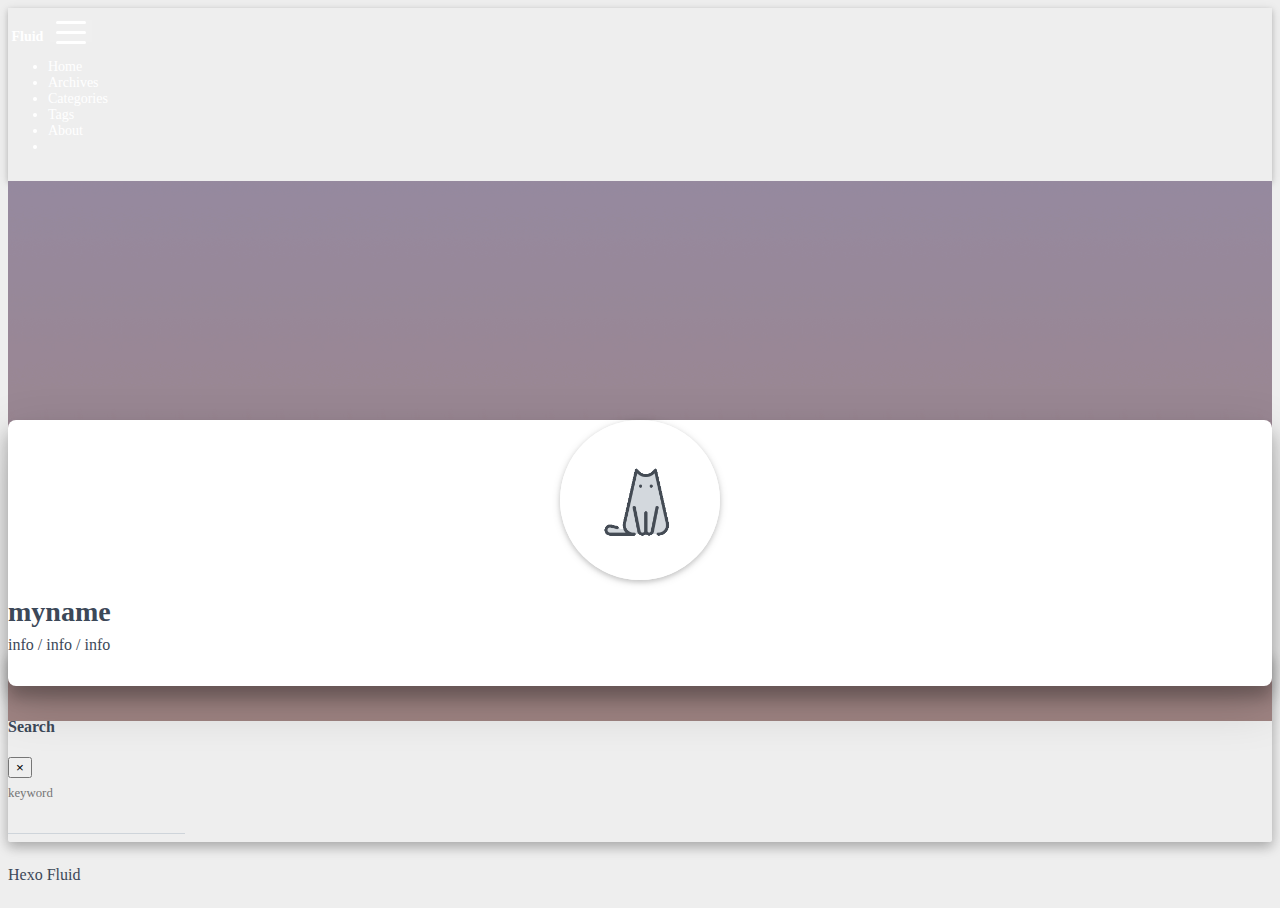
==== about/index.html @ c164dcbf "Site updated: 2020-04-30 16:35:04" ====
<!DOCTYPE html>
<html lang="en">





<head>
  <meta charset="UTF-8">
  <link rel="apple-touch-icon" sizes="76x76" href="/img/apple-touch-icon.png">
  <link rel="icon" type="image/png" href="/img/favicon.png">
  <meta name="viewport"
        content="width=device-width, initial-scale=1.0, maximum-scale=1.0, user-scalable=no, shrink-to-fit=no">
  <meta http-equiv="x-ua-compatible" content="ie=edge">
  
  <meta name="theme-color" content="#2f4154">
  <meta name="description" content="">
  <meta name="author" content="三道/Timilian">
  <meta name="keywords" content="">
  <title>About - Timilian&#39;s Blog</title>

  <link  rel="stylesheet" href="https://cdn.staticfile.org/twitter-bootstrap/4.4.1/css/bootstrap.min.css" />
<link  rel="stylesheet" href="https://cdn.staticfile.org/github-markdown-css/4.0.0/github-markdown.min.css" />


  <link  rel="stylesheet" href="https://cdn.staticfile.org/highlight.js/10.0.0/styles/github-gist.min.css" />


<!-- 主题依赖的图标库，不要自行修改 -->

<link rel="stylesheet" href="//at.alicdn.com/t/font_1749284_fmb4a04yx8h.css">



<link rel="stylesheet" href="//at.alicdn.com/t/font_1736178_ijqayz9ro8k.css">




<link  rel="stylesheet" href="/css/main.css" />

<!-- 自定义样式保持在最底部 -->


<meta name="generator" content="Hexo 4.2.0"></head>


<body>
  <header style="height: 60vh;">
    <nav id="navbar" class="navbar fixed-top  navbar-expand-lg navbar-dark scrolling-navbar">
  <div class="container">
    <a class="navbar-brand"
       href="/">&nbsp;<strong>Fluid</strong>&nbsp;</a>

    <button id="navbar-toggler-btn" class="navbar-toggler" type="button" data-toggle="collapse"
            data-target="#navbarSupportedContent"
            aria-controls="navbarSupportedContent" aria-expanded="false" aria-label="Toggle navigation">
      <div class="animated-icon"><span></span><span></span><span></span></div>
    </button>

    <!-- Collapsible content -->
    <div class="collapse navbar-collapse" id="navbarSupportedContent">
      <ul class="navbar-nav ml-auto text-center">
        
          
          
          
          <li class="nav-item">
            <a class="nav-link" href="/">
              <i class="iconfont icon-home-fill"></i>
              Home</a>
          </li>
        
          
          
          
          <li class="nav-item">
            <a class="nav-link" href="/archives/">
              <i class="iconfont icon-archive-fill"></i>
              Archives</a>
          </li>
        
          
          
          
          <li class="nav-item">
            <a class="nav-link" href="/categories/">
              <i class="iconfont icon-category-fill"></i>
              Categories</a>
          </li>
        
          
          
          
          <li class="nav-item">
            <a class="nav-link" href="/tags/">
              <i class="iconfont icon-tags-fill"></i>
              Tags</a>
          </li>
        
          
          
          
          <li class="nav-item">
            <a class="nav-link" href="/about/">
              <i class="iconfont icon-user-fill"></i>
              About</a>
          </li>
        
        
          <li class="nav-item" id="search-btn">
            <a class="nav-link" data-toggle="modal" data-target="#modalSearch">&nbsp;&nbsp;<i
                class="iconfont icon-search"></i>&nbsp;&nbsp;</a>
          </li>
        
      </ul>
    </div>
  </div>
</nav>

    <div class="view intro-2" id="background" parallax=true
         style="background: url('/img/default.png') no-repeat center center;
           background-size: cover;">
      <div class="full-bg-img">
        <div class="mask flex-center" style="background-color: rgba(0, 0, 0, 0.3)">
          <div class="container text-center white-text fadeInUp">
            <span class="h2" id="subtitle">
              
            </span>

            
          </div>

          
        </div>
      </div>
    </div>
  </header>

  <main>
    
      <div class="container nopadding-md">
        <div class="py-5" id="board"
          >
          
            <div class="about-avatar">
              <img src="/img/avatar.png" srcset="/img/loading.gif"
                   class="img-fluid" alt="avatar">
            </div>
          
          <div class="container">
            <div class="row">
              <div class="col-12 col-md-10 m-auto">
                

<div class="text-center">
  <div class="about-info">
    <div class="about-name">myname</div>
    <div class="about-intro">info / info / info</div>
    <div class="about-icons">
      
        
        
        
        <a href="https://github.com" target="_blank" rel="noopener" class="">
          <i class="iconfont icon-github-fill" aria-hidden="true"></i>
          
        </a>
      
        
        
        
        <a href="https://douban.com" target="_blank" rel="noopener" class="">
          <i class="iconfont icon-douban-fill" aria-hidden="true"></i>
          
        </a>
      
        
        
        
        <a href="javascript:;" class="qr-trigger">
          <i class="iconfont icon-wechat-fill" aria-hidden="true"></i>
          
            <img class="qr-img" src="/img/favicon.png" srcset="/img/loading.gif" alt="qrcode" />
          
        </a>
      
    </div>
  </div>
</div>
<div class="mt-5 markdown-body">
  
</div>

              </div>
            </div>
          </div>
        </div>
      </div>
    
  </main>

  
    <a id="scroll-top-button" href="#" role="button">
      <i class="iconfont icon-arrowup" aria-hidden="true"></i>
    </a>
  

  
    <div class="modal fade" id="modalSearch" tabindex="-1" role="dialog" aria-labelledby="ModalLabel"
     aria-hidden="true">
  <div class="modal-dialog modal-dialog-scrollable modal-lg" role="document">
    <div class="modal-content">
      <div class="modal-header text-center">
        <h4 class="modal-title w-100 font-weight-bold">Search</h4>
        <button type="button" id="local-search-close" class="close" data-dismiss="modal" aria-label="Close">
          <span aria-hidden="true">&times;</span>
        </button>
      </div>
      <div class="modal-body mx-3">
        <div class="md-form mb-5">
          <input type="text" id="local-search-input" class="form-control validate">
          <label data-error="x" data-success="v"
                 for="local-search-input">keyword</label>
        </div>
        <div class="list-group" id="local-search-result"></div>
      </div>
    </div>
  </div>
</div>
  

  

  

  <footer class="mt-5">
  <div class="text-center py-3">
    <div>
      <a href="https://hexo.io" target="_blank" rel="nofollow noopener"><span>Hexo</span></a>
      <i class="iconfont icon-love"></i>
      <a href="https://github.com/fluid-dev/hexo-theme-fluid" target="_blank" rel="nofollow noopener">
        <span>Fluid</span></a>
    </div>
    

    

    
  </div>
</footer>

<!-- SCRIPTS -->
<script  src="https://cdn.staticfile.org/jquery/3.4.1/jquery.min.js" ></script>
<script  src="https://cdn.staticfile.org/twitter-bootstrap/4.4.1/js/bootstrap.min.js" ></script>
<script  src="/js/main.js" ></script>


  <script  src="/js/lazyload.js" ></script>





  <script defer src="https://cdn.staticfile.org/clipboard.js/2.0.6/clipboard.min.js" ></script>
  <script  src="/js/clipboard-use.js" ></script>






<!-- Plugins -->



  <script  src="https://cdn.staticfile.org/typed.js/2.0.11/typed.min.js" ></script>
  <script>
    var typed = new Typed('#subtitle', {
      strings: [
        '  ',
        "About&nbsp;",
      ],
      cursorChar: "_",
      typeSpeed: 70,
      loop: false,
    });
    typed.stop();
    $(document).ready(function () {
      $(".typed-cursor").addClass("h2");
      typed.start();
    });
  </script>



  <script  src="https://cdn.staticfile.org/anchor-js/4.2.2/anchor.min.js" ></script>
  <script>
    anchors.options = {
      placement: "right",
      visible: "hover",
      
    };
    var el = "h1,h2,h3,h4,h5,h6".split(",");
    var res = [];
    for (item of el) {
      res.push(".markdown-body > " + item)
    }
    anchors.add(res.join(", "))
  </script>



  <script  src="/js/local-search.js" ></script>
  <script>
    var path = "/local-search.xml";
    var inputArea = document.querySelector("#local-search-input");
    inputArea.onclick = function () {
      searchFunc(path, 'local-search-input', 'local-search-result');
      this.onclick = null
    }
  </script>




















</body>
</html>
---- css/main.css ----
html,
body {
  font-size: 16px;
  font-family: Georgia, serif;;
}
html,
body,
header,
.view {
  height: 100%;
  overflow-wrap: break-word;
}
body {
  background-color: #eee;
  color: #3c4858;
}
body a {
  color: #3c4858;
  text-decoration: none;
  cursor: pointer;
  transition-duration: 0.2s;
  transition-timing-function: ease-in-out;
}
body a:hover {
  color: #1abc9c;
  text-decoration: none;
  transition-duration: 0.2s;
  transition-timing-function: ease-in-out;
}
img[srcset] {
  object-fit: cover;
}
.hover-with-bg {
  display: inline-block;
  padding: 0.45rem;
}
.hover-with-bg:hover {
  background-color: #ebedef;
  transition-duration: 0.2s;
  transition-timing-function: ease-in-out;
  border-radius: 0.15rem;
}
.visitors {
  font-size: 0.8em;
  padding: 0.45rem;
  float: right;
}
#board {
  position: relative;
  margin-top: -2rem;
  background-color: #fff;
  border-radius: 0.5rem;
  z-index: 3;
  -webkit-box-shadow: 0 12px 15px 0 rgba(0,0,0,0.24), 0 17px 50px 0 rgba(0,0,0,0.19);
  box-shadow: 0 12px 15px 0 rgba(0,0,0,0.24), 0 17px 50px 0 rgba(0,0,0,0.19);
}
.view {
  position: relative;
  overflow: hidden;
  cursor: default;
}
.view .mask {
  position: absolute;
  width: 100%;
  height: 100%;
  background-color: rgba(0,0,0,0.3);
}
.container-fluid {
  padding-left: 0;
  padding-right: 0;
}
.container-fluid .row {
  margin-left: 0;
  margin-right: 0;
}
.flex-center {
  display: -webkit-box;
  display: -ms-flexbox;
  display: flex;
  -webkit-box-align: center;
  -ms-flex-align: center;
  align-items: center;
  -webkit-box-pack: center;
  -ms-flex-pack: center;
  justify-content: center;
  height: 100%;
}
.white-text {
  color: #fff;
}
.fadeInUp {
  -webkit-animation-name: fadeInUp;
  animation-name: fadeInUp;
}
@media (max-width: 767px) {
  header .h2 {
    font-size: 1.5rem;
  }
  .nopadding-md {
    padding-left: 0 !important;
    padding-right: 0 !important;
  }
}
#local-search-result .search-list-title {
  border-left: 3px solid #0d47a1;
}
#local-search-result .search-list-content {
  padding: 0 1.25rem;
}
.page-content strong,
post-content strong {
  font-weight: bold;
}
.copy-btn {
  display: inline-block;
  cursor: pointer;
  border-radius: 0.1rem;
  border: none;
  background-color: transparent;
  -webkit-user-select: none;
  -moz-user-select: none;
  -ms-user-select: none;
  user-select: none;
  -webkit-appearance: none;
  font-size: 0.75rem;
  line-height: 1;
  font-weight: bold;
  outline: none;
  -webkit-transition: opacity 0.2s ease-in-out;
  -o-transition: opacity 0.2s ease-in-out;
  transition: opacity 0.2s ease-in-out;
  padding: 0.25rem;
  position: absolute;
  right: 0.5rem;
  top: 0.25rem;
  opacity: 0;
}
.copy-btn > i {
  font-size: 0.75rem;
  font-weight: 400;
}
.copy-btn > span {
  margin-left: 5px;
}
.copy-btn-dark {
  color: #6a737d;
}
.copy-btn-light {
  color: #bababa;
}
.markdown-body pre:hover > .copy-btn {
  opacity: 0.9;
}
.markdown-body pre:hover > .copy-btn,
.markdown-body pre:not(:hover) > .copy-btn {
  outline: none;
}
.hidden-mobile {
  display: block;
}
.visible-mobile {
  display: none;
}
@media (max-width: 575px) {
  .hidden-mobile {
    display: none;
  }
  .visible-mobile {
    display: block;
  }
}
.scroll-down-bar {
  position: absolute;
  width: 100%;
  height: 6rem;
  text-align: center;
  cursor: pointer;
  bottom: 0;
}
.scroll-down-bar i {
  font-size: 2rem;
  font-weight: bold;
  display: inline-block;
  position: relative;
  padding-top: 2rem;
  color: #fff;
  -webkit-transform: translateZ(0);
  -moz-transform: translateZ(0);
  -ms-transform: translateZ(0);
  -o-transform: translateZ(0);
  transform: translateZ(0);
  -webkit-animation: scroll-down 1.5s infinite;
  animation: scroll-down 1.5s infinite;
}
#scroll-top-button {
  position: fixed;
  background: #fff;
  border-radius: 4px;
  min-width: 40px;
  min-height: 40px;
  bottom: -60px;
  -webkit-transition: bottom 0.3s ease;
  -moz-transform: bottom 0.3s ease;
  -ms-transform: bottom 0.3s ease;
  -o-transform: bottom 0.3s ease;
  transition: bottom 0.3s ease;
  outline: none;
  display: flex;
  display: -webkit-flex;
  align-items: center;
  -webkit-box-shadow: 0 2px 5px 0 rgba(0,0,0,0.16), 0 2px 10px 0 rgba(0,0,0,0.12);
  box-shadow: 0 2px 5px 0 rgba(0,0,0,0.16), 0 2px 10px 0 rgba(0,0,0,0.12);
}
#scroll-top-button i {
  font-size: 1.75rem;
  margin: auto;
  color: #718096;
  -webkit-transform: translateZ(0);
  -moz-transform: translateZ(0);
  -ms-transform: translateZ(0);
  -o-transform: translateZ(0);
  transform: translateZ(0);
}
#scroll-top-button:hover i,
#scroll-top-button:active i {
  -webkit-animation-name: scroll-top;
  animation-name: scroll-top;
  -webkit-animation-duration: 1s;
  animation-duration: 1s;
  -webkit-animation-delay: 0.1s;
  animation-delay: 0.1s;
  -webkit-animation-timing-function: ease-in-out;
  animation-timing-function: ease-in-out;
  -webkit-animation-iteration-count: infinite;
  animation-iteration-count: infinite;
  -webkit-animation-fill-mode: forwards;
  animation-fill-mode: forwards;
  -webkit-animation-direction: alternate;
  animation-direction: alternate;
}
.animated-icon {
  width: 30px;
  height: 20px;
  position: relative;
  margin: 0;
  -webkit-transform: rotate(0deg);
  -moz-transform: rotate(0deg);
  -o-transform: rotate(0deg);
  transform: rotate(0deg);
  -webkit-transition: 0.5s ease-in-out;
  -moz-transition: 0.5s ease-in-out;
  -o-transition: 0.5s ease-in-out;
  transition: 0.5s ease-in-out;
  cursor: pointer;
}
.animated-icon span {
  display: block;
  position: absolute;
  height: 3px;
  width: 100%;
  border-radius: 9px;
  opacity: 1;
  left: 0;
  -webkit-transform: rotate(0deg);
  -moz-transform: rotate(0deg);
  -o-transform: rotate(0deg);
  transform: rotate(0deg);
  -webkit-transition: 0.25s ease-in-out;
  -moz-transition: 0.25s ease-in-out;
  -o-transition: 0.25s ease-in-out;
  transition: 0.25s ease-in-out;
  background: #fff;
}
.animated-icon span:nth-child(1) {
  top: 0;
}
.animated-icon span:nth-child(2) {
  top: 10px;
}
.animated-icon span:nth-child(3) {
  top: 20px;
}
.animated-icon.open span:nth-child(1) {
  top: 11px;
  -webkit-transform: rotate(135deg);
  -moz-transform: rotate(135deg);
  -o-transform: rotate(135deg);
  transform: rotate(135deg);
}
.animated-icon.open span:nth-child(2) {
  opacity: 0;
  left: -60px;
}
.animated-icon.open span:nth-child(3) {
  top: 11px;
  -webkit-transform: rotate(-135deg);
  -moz-transform: rotate(-135deg);
  -o-transform: rotate(-135deg);
  transform: rotate(-135deg);
}
.qr-trigger {
  cursor: pointer;
  position: relative;
}
.qr-trigger:hover .qr-img {
  display: block;
  transition: all 0.3s;
}
.qr-img {
  max-width: 200px;
  position: absolute;
  right: -100px;
  z-index: 99;
  display: none;
  box-shadow: 0 0 20px -5px rgba(158,158,158,0.2);
}
a.beian-icp {
  font-weight: 300;
}
a.beian-police {
  position: relative;
  overflow: hidden;
  display: inline-flex;
  align-items: center;
  justify-content: center;
}
a.beian-police img {
  margin: 0 3px;
  width: 18px;
  height: 18px;
}
@media (max-width: 320px) {
  a.beian-police span.beian-police-sep {
    display: none;
  }
}
@-moz-keyframes fadeInUp {
  from {
    opacity: 0;
    -webkit-transform: translate3d(0, 100%, 0);
    transform: translate3d(0, 100%, 0);
  }
  to {
    opacity: 1;
    -webkit-transform: translate3d(0, 0, 0);
    transform: translate3d(0, 0, 0);
  }
}
@-webkit-keyframes fadeInUp {
  from {
    opacity: 0;
    -webkit-transform: translate3d(0, 100%, 0);
    transform: translate3d(0, 100%, 0);
  }
  to {
    opacity: 1;
    -webkit-transform: translate3d(0, 0, 0);
    transform: translate3d(0, 0, 0);
  }
}
@-o-keyframes fadeInUp {
  from {
    opacity: 0;
    -webkit-transform: translate3d(0, 100%, 0);
    transform: translate3d(0, 100%, 0);
  }
  to {
    opacity: 1;
    -webkit-transform: translate3d(0, 0, 0);
    transform: translate3d(0, 0, 0);
  }
}
@keyframes fadeInUp {
  from {
    opacity: 0;
    -webkit-transform: translate3d(0, 100%, 0);
    transform: translate3d(0, 100%, 0);
  }
  to {
    opacity: 1;
    -webkit-transform: translate3d(0, 0, 0);
    transform: translate3d(0, 0, 0);
  }
}
@-moz-keyframes scroll-down {
  0% {
    opacity: 0.8;
    top: 0;
  }
  50% {
    opacity: 0.4;
    top: -1em;
  }
  100% {
    opacity: 0.8;
    top: 0;
  }
}
@-webkit-keyframes scroll-down {
  0% {
    opacity: 0.8;
    top: 0;
  }
  50% {
    opacity: 0.4;
    top: -1em;
  }
  100% {
    opacity: 0.8;
    top: 0;
  }
}
@-o-keyframes scroll-down {
  0% {
    opacity: 0.8;
    top: 0;
  }
  50% {
    opacity: 0.4;
    top: -1em;
  }
  100% {
    opacity: 0.8;
    top: 0;
  }
}
@keyframes scroll-down {
  0% {
    opacity: 0.8;
    top: 0;
  }
  50% {
    opacity: 0.4;
    top: -1em;
  }
  100% {
    opacity: 0.8;
    top: 0;
  }
}
@-moz-keyframes scroll-top {
  0% {
    -webkit-transform: translateY(0);
    transform: translateY(0);
  }
  50% {
    -webkit-transform: translateY(-0.35rem);
    transform: translateY(-0.35rem);
  }
  100% {
    -webkit-transform: translateY(0);
    transform: translateY(0);
  }
}
@-webkit-keyframes scroll-top {
  0% {
    -webkit-transform: translateY(0);
    transform: translateY(0);
  }
  50% {
    -webkit-transform: translateY(-0.35rem);
    transform: translateY(-0.35rem);
  }
  100% {
    -webkit-transform: translateY(0);
    transform: translateY(0);
  }
}
@-o-keyframes scroll-top {
  0% {
    -webkit-transform: translateY(0);
    transform: translateY(0);
  }
  50% {
    -webkit-transform: translateY(-0.35rem);
    transform: translateY(-0.35rem);
  }
  100% {
    -webkit-transform: translateY(0);
    transform: translateY(0);
  }
}
@keyframes scroll-top {
  0% {
    -webkit-transform: translateY(0);
    transform: translateY(0);
  }
  50% {
    -webkit-transform: translateY(-0.35rem);
    transform: translateY(-0.35rem);
  }
  100% {
    -webkit-transform: translateY(0);
    transform: translateY(0);
  }
}
.navbar {
  background-color: transparent;
  font-size: 0.875rem;
  color: white;
  box-shadow: 0 2px 5px 0 rgba(0,0,0,0.16), 0 2px 10px 0 rgba(0,0,0,0.12);
  -webkit-box-shadow: 0 2px 5px 0 rgba(0,0,0,0.16), 0 2px 10px 0 rgba(0,0,0,0.12);
}
.navbar a {
  color: white;
}
.navbar a:hover {
  background-color: rgba(0,0,0,0.1);
}
.navbar a > i {
  font-size: 0.875rem;
}
.navbar .nav-item .nav-link {
  display: block;
}
.navbar .navbar-toggler {
  border-width: 0;
  outline: 0;
}
.navbar.navbar-dark .breadcrumb .nav-item .nav-link,
.navbar.navbar-dark .navbar-nav .nav-item .nav-link {
  color: #fff;
  -webkit-transition: 0.35s;
  transition: 0.35s;
}
@media (min-width: 600px) {
  .navbar.scrolling-navbar {
    padding-top: 12px;
    padding-bottom: 12px;
    -webkit-transition: background 0.5s ease-in-out, padding 0.5s ease-in-out;
    transition: background 0.5s ease-in-out, padding 0.5s ease-in-out;
  }
  .navbar.scrolling-navbar .navbar-nav > li {
    -webkit-transition-duration: 1s;
    transition-duration: 1s;
  }
}
.navbar.scrolling-navbar.top-nav-collapse {
  padding-top: 5px;
  padding-bottom: 5px;
}
.navbar-custom {
  color: white;
}
.navbar-custom a {
  color: white;
}
.top-nav-collapse {
  background-color: #2f4154;
}
.navbar-col-show {
  background-color: #2f4154;
}
@media (max-width: 767px) {
  .navbar {
    font-size: 1rem;
    line-height: 2.5rem;
  }
}
.markdown-body {
  font-size: 1rem;
  margin-bottom: 2rem;
  font-family: Georgia, serif;;
  color: #2c3e50;
}
.markdown-body h1,
.markdown-body h2,
.markdown-body h3,
.markdown-body h4,
.markdown-body h5,
.markdown-body h6 {
  color: #1a202c;
  font-weight: bold;
  margin-bottom: 0.75em;
  margin-top: 2em;
}
.markdown-body h1:focus,
.markdown-body h2:focus,
.markdown-body h3:focus,
.markdown-body h4:focus,
.markdown-body h5:focus,
.markdown-body h6:focus {
  outline: none;
}
.markdown-body hr {
  height: 0.2em;
  margin: 2rem 0;
}
.markdown-body strong {
  font-weight: bold;
}
.markdown-body pre {
  position: relative;
  overflow: visible;
}
.markdown-body pre code {
  font-size: 85%;
  display: block;
  overflow-x: auto;
  padding: 0.5rem 0;
  line-height: 1.5;
  border-radius: 3px;
  tab-size: 4;
}
.markdown-body pre code.mermaid > svg {
  min-width: 100%;
}
.markdown-body p > img,
.markdown-body p > a > img {
  max-width: 90%;
  margin: 1.5rem auto;
  display: block;
  box-shadow: 0 5px 11px 0 rgba(0,0,0,0.18), 0 4px 15px 0 rgba(0,0,0,0.15) !important;
  border-radius: 3px;
}
.markdown-body div.hljs {
  overflow-x: initial;
  padding: 0;
  border-radius: 3px;
}
.markdown-body div.hljs pre {
  background-color: initial;
}
.list-group-item {
  border: 0;
}
.page-link {
  font-size: 1.1rem;
}
.pagination {
  margin-top: 3rem;
  justify-content: center;
}
.pagination a,
.pagination .current {
  outline: 0;
  border: 0;
  background-color: transparent;
  font-size: 0.9rem;
  padding: 0.5rem 0.75rem;
  line-height: 1.25;
  -webkit-border-radius: 0.125rem;
  border-radius: 0.125rem;
  -webkit-transition: all 0.3s linear;
  -o-transition: all 0.3s linear;
  transition: all 0.3s linear;
}
.pagination a:hover,
.pagination .current {
  background-color: #ebedef;
}
.modal-dialog .modal-content {
  border: 0;
  border-radius: 0.125rem;
  -webkit-box-shadow: 0 5px 11px 0 rgba(0,0,0,0.18), 0 4px 15px 0 rgba(0,0,0,0.15);
  box-shadow: 0 5px 11px 0 rgba(0,0,0,0.18), 0 4px 15px 0 rgba(0,0,0,0.15);
}
.modal-dialog .modal-content .modal-header {
  border-top-left-radius: 0.125rem;
  border-top-right-radius: 0.125rem;
}
.md-form {
  position: relative;
  margin-top: 1.5rem;
  margin-bottom: 1.5rem;
}
.md-form input[type] {
  -webkit-box-sizing: content-box;
  box-sizing: content-box;
  background-color: transparent;
  border: none;
  border-bottom: 1px solid #ced4da;
  border-radius: 0;
  outline: none;
  -webkit-box-shadow: none;
  box-shadow: none;
  transition: border-color 0.15s ease-in-out, box-shadow 0.15s ease-in-out, -webkit-box-shadow 0.15s ease-in-out;
}
.md-form input[type]:focus:not([readonly]) {
  border-bottom: 1px solid #4285f4;
  -webkit-box-shadow: 0 1px 0 0 #4285f4;
  box-shadow: 0 1px 0 0 #4285f4;
}
.md-form input[type]:focus:not([readonly]) + label {
  color: #4285f4;
}
.md-form input[type].valid,
.md-form input[type]:focus.valid {
  border-bottom: 1px solid #00c851;
  -webkit-box-shadow: 0 1px 0 0 #00c851;
  box-shadow: 0 1px 0 0 #00c851;
}
.md-form input[type].valid + label,
.md-form input[type]:focus.valid + label {
  color: #00c851;
}
.md-form input[type].invalid,
.md-form input[type]:focus.invalid {
  border-bottom: 1px solid #f44336;
  -webkit-box-shadow: 0 1px 0 0 #f44336;
  box-shadow: 0 1px 0 0 #f44336;
}
.md-form input[type].invalid + label,
.md-form input[type]:focus.invalid + label {
  color: #f44336;
}
.md-form input[type].validate {
  margin-bottom: 2.5rem;
}
.md-form input[type].form-control {
  height: auto;
  padding: 0.6rem 0 0.4rem 0;
  margin: 0 0 0.5rem 0;
  background-color: transparent;
  border-radius: 0;
}
.md-form label {
  font-size: 0.8rem;
  position: absolute;
  top: -1rem;
  left: 0;
  color: #757575;
  cursor: text;
  -webkit-transition: color 0.2s ease-out, -webkit-transform 0.2s ease-out;
  transition: transform 0.2s ease-out, color 0.2s ease-out, -webkit-transform 0.2s ease-out;
}
.iconfont {
  font-size: 1rem;
  line-height: 1;
}
input[type=checkbox] {
  -webkit-appearance: none;
  -moz-appearance: none;
  position: relative;
  right: 0;
  bottom: 0;
  left: 0;
  height: 1.25rem;
  width: 1.25rem;
  transition: 0.2s;
  color: #fff;
  cursor: pointer;
  margin: 0.4rem 0.2rem 0.4rem !important;
  outline: 0;
  border-radius: 0.1875rem;
  vertical-align: -0.65rem;
  border: 2px solid #2f4154;
}
input[type=checkbox]:after,
input[type=checkbox]:before {
  content: " ";
  transition: 0.2s;
  position: absolute;
  background: #fff;
}
input[type=checkbox]:before {
  left: 0.125rem;
  top: 0.375rem;
  width: 0;
  height: 0.125rem;
  -webkit-transform: rotate(45deg);
  -moz-transform: rotate(45deg);
  -ms-transform: rotate(45deg);
  -o-transform: rotate(45deg);
  transform: rotate(45deg);
}
input[type=checkbox]:after {
  right: 0.5625rem;
  bottom: 0.1875rem;
  width: 0.125rem;
  height: 0;
  -webkit-transform: rotate(40deg);
  -moz-transform: rotate(40deg);
  -ms-transform: rotate(40deg);
  -o-transform: rotate(40deg);
  transform: rotate(40deg);
  transition-delay: 0.2s;
}
input[type=checkbox]:checked {
  background: #2f4154;
}
input[type=checkbox]:checked:before {
  left: 0.0625rem;
  top: 0.625rem;
  width: 0.375rem;
  height: 0.125rem;
}
input[type=checkbox]:checked:after {
  right: 0.3125rem;
  bottom: 0.0625rem;
  width: 0.125rem;
  height: 0.875rem;
}
.index-card {
  margin-bottom: 2.5rem;
}
.index-img img {
  display: block;
  width: 100%;
  height: 10rem;
  object-fit: cover;
  box-shadow: 0 5px 11px 0 rgba(0,0,0,0.18), 0 4px 15px 0 rgba(0,0,0,0.15);
  border-radius: 0.25rem;
}
.index-info {
  display: flex;
  flex-direction: column;
  justify-content: space-between;
  padding-top: 0.5rem;
  padding-bottom: 0.5rem;
}
.index-header {
  font-size: 1.5rem;
  font-weight: bold;
  line-height: 1.2;
  white-space: nowrap;
  overflow: hidden;
  text-overflow: ellipsis;
}
.index-btm {
  color: #718096;
}
.index-btm a {
  color: #718096;
}
.index-excerpt {
  color: #718096;
  margin: 0.5rem 0 0.5rem 0;
  max-height: calc(1.4rem * 3);
  line-height: 1.4rem;
  overflow: hidden;
}
.index-excerpt > div {
  float: right;
  margin-left: -0.25rem;
  width: 100%;
  word-break: break-word;
  display: -webkit-box;
  -webkit-box-orient: vertical;
  -webkit-line-clamp: 3;
}
@media (max-width: 767px) {
  .index-info {
    padding-top: 1.25rem;
  }
  .index-header {
    font-size: 1.25rem;
    white-space: normal;
    overflow: hidden;
    word-break: break-word;
    display: -webkit-box;
    -webkit-box-orient: vertical;
    -webkit-line-clamp: 2;
  }
}
.post-content {
  box-sizing: border-box;
  padding-left: 10%;
  padding-right: 10%;
}
@media (max-width: 767px) {
  .post-content {
    padding-left: 2rem;
    padding-right: 2rem;
  }
}
@media (max-width: 424px) {
  .post-content {
    padding-left: 1rem;
    padding-right: 1rem;
  }
}
.post-content h1::before,
h2::before,
h3::before,
h4::before,
h5::before,
h6::before {
  display: block;
  content: "";
  margin-top: -4rem;
  height: 4rem;
  width: 1px;
  visibility: hidden;
}
.post-metas {
  display: flex;
  flex-direction: row;
  flex-wrap: wrap;
}
.post-meta > i {
  margin-right: 0.15rem;
}
.post-meta > a:not(.hover-with-bg) {
  margin-right: 0.15rem;
}
.post-prevnext {
  margin-top: 2rem;
  display: flex;
  justify-content: space-between;
}
.post-prevnext .post-prev,
.post-prevnext .post-next {
  display: flex;
}
.post-prevnext .post-prev i,
.post-prevnext .post-next i {
  font-size: 1.5rem;
  -webkit-transform: translateZ(0);
  -moz-transform: translateZ(0);
  -ms-transform: translateZ(0);
  -o-transform: translateZ(0);
  transform: translateZ(0);
}
.post-prevnext .post-prev a,
.post-prevnext .post-next a {
  display: flex;
  align-items: center;
}
.post-prevnext .post-prev .hidden-mobile,
.post-prevnext .post-next .hidden-mobile {
  display: -webkit-box;
  -webkit-box-orient: vertical;
  -webkit-line-clamp: 2;
  text-overflow: ellipsis;
  overflow: hidden;
}
@media (max-width: 575px) {
  .post-prevnext .post-prev .hidden-mobile,
  .post-prevnext .post-next .hidden-mobile {
    display: none;
  }
}
.post-prevnext .post-prev:hover i,
.post-prevnext .post-prev:active i,
.post-prevnext .post-next:hover i,
.post-prevnext .post-next:active i {
  -webkit-animation-duration: 1s;
  animation-duration: 1s;
  -webkit-animation-delay: 0.1s;
  animation-delay: 0.1s;
  -webkit-animation-timing-function: ease-in-out;
  animation-timing-function: ease-in-out;
  -webkit-animation-iteration-count: infinite;
  animation-iteration-count: infinite;
  -webkit-animation-fill-mode: forwards;
  animation-fill-mode: forwards;
  -webkit-animation-direction: alternate;
  animation-direction: alternate;
}
.post-prevnext .post-prev:hover i,
.post-prevnext .post-prev:active i {
  -webkit-animation-name: post-prev-anim;
  animation-name: post-prev-anim;
}
.post-prevnext .post-next:hover i,
.post-prevnext .post-next:active i {
  -webkit-animation-name: post-next-anim;
  animation-name: post-next-anim;
}
.post-prevnext .post-next {
  justify-content: flex-end;
}
.post-prevnext .fa-chevron-left {
  margin-right: 0.5rem;
}
.post-prevnext .fa-chevron-right {
  margin-left: 0.5rem;
}
#toc {
  position: -webkit-sticky;
  position: sticky;
  top: 2rem;
  padding: 3rem 0 0 0;
  max-height: 80%;
  visibility: hidden;
}
.toc-header {
  margin-bottom: 0.5rem;
  font-weight: 500;
  line-height: 1.2;
}
.toc-header,
.toc-header > i {
  font-size: 1.25rem;
}
#tocbot {
  max-height: 100%;
  overflow-y: auto;
  overflow: -moz-scrollbars-none;
  -ms-overflow-style: none;
}
#tocbot ol {
  list-style: none;
  padding-inline-start: 1rem;
}
#tocbot::-webkit-scrollbar {
  display: none;
}
.tocbot-list ol {
  list-style: none;
  padding-left: 1rem;
}
.tocbot-list a {
  font-size: 0.95rem;
}
.tocbot-link {
  color: #3c4858;
}
.tocbot-active-link {
  font-weight: bold;
  color: #1abc9c;
}
.tocbot-is-collapsed {
  max-height: 0;
}
.tocbot-is-collapsible {
  overflow: hidden;
  transition: all 300ms ease-in-out;
}
@media (max-width: 1024px) {
  .toc-container {
    padding-left: 0;
    padding-right: 0;
  }
}
.custom,
.comments {
  margin-top: 2rem;
}
.katex-block {
  overflow-x: auto;
}
.katex,
.mjx-mrow {
  white-space: pre-wrap !important;
}
.mjx-char {
  line-height: 1;
}
mjx-container {
  overflow-x: auto;
  overflow-y: hidden !important;
  padding: 0.5em 0;
}
mjx-container:focus,
mjx-container svg:focus {
  outline: none;
}
@-moz-keyframes post-prev-anim {
  0% {
    -webkit-transform: translateX(0);
    transform: translateX(0);
  }
  50% {
    -webkit-transform: translateX(-0.35rem);
    transform: translateX(-0.35rem);
  }
  100% {
    -webkit-transform: translateX(0);
    transform: translateX(0);
  }
}
@-webkit-keyframes post-prev-anim {
  0% {
    -webkit-transform: translateX(0);
    transform: translateX(0);
  }
  50% {
    -webkit-transform: translateX(-0.35rem);
    transform: translateX(-0.35rem);
  }
  100% {
    -webkit-transform: translateX(0);
    transform: translateX(0);
  }
}
@-o-keyframes post-prev-anim {
  0% {
    -webkit-transform: translateX(0);
    transform: translateX(0);
  }
  50% {
    -webkit-transform: translateX(-0.35rem);
    transform: translateX(-0.35rem);
  }
  100% {
    -webkit-transform: translateX(0);
    transform: translateX(0);
  }
}
@keyframes post-prev-anim {
  0% {
    -webkit-transform: translateX(0);
    transform: translateX(0);
  }
  50% {
    -webkit-transform: translateX(-0.35rem);
    transform: translateX(-0.35rem);
  }
  100% {
    -webkit-transform: translateX(0);
    transform: translateX(0);
  }
}
@-moz-keyframes post-next-anim {
  0% {
    -webkit-transform: translateX(0);
    transform: translateX(0);
  }
  50% {
    -webkit-transform: translateX(0.35rem);
    transform: translateX(0.35rem);
  }
  100% {
    -webkit-transform: translateX(0);
    transform: translateX(0);
  }
}
@-webkit-keyframes post-next-anim {
  0% {
    -webkit-transform: translateX(0);
    transform: translateX(0);
  }
  50% {
    -webkit-transform: translateX(0.35rem);
    transform: translateX(0.35rem);
  }
  100% {
    -webkit-transform: translateX(0);
    transform: translateX(0);
  }
}
@-o-keyframes post-next-anim {
  0% {
    -webkit-transform: translateX(0);
    transform: translateX(0);
  }
  50% {
    -webkit-transform: translateX(0.35rem);
    transform: translateX(0.35rem);
  }
  100% {
    -webkit-transform: translateX(0);
    transform: translateX(0);
  }
}
@keyframes post-next-anim {
  0% {
    -webkit-transform: translateX(0);
    transform: translateX(0);
  }
  50% {
    -webkit-transform: translateX(0.35rem);
    transform: translateX(0.35rem);
  }
  100% {
    -webkit-transform: translateX(0);
    transform: translateX(0);
  }
}
.note {
  padding: 0.75rem;
  border-left: 0.35rem solid;
  border-radius: 0.25rem;
  margin: 1.5rem 0;
}
.note *:last-child {
  margin-bottom: 0;
}
.note-primary {
  background-color: #dfeefd;
  border-color: #176ac4;
}
.note-secondary {
  background-color: #e2e3e5;
  border-color: #58595a;
}
.note-success {
  background-color: #e2f0e5;
  border-color: #49a75f;
}
.note-danger {
  background-color: #fae7e8;
  border-color: #e45460;
}
.note-warning {
  background-color: #faf4e0;
  border-color: #c2a442;
}
.note-info {
  background-color: #e4f2f5;
  border-color: #2492a5;
}
.note-light {
  background-color: #fefefe;
  border-color: #0f0f0f;
}
.label {
  display: inline;
  border-radius: 3px;
  font-size: 85%;
  margin: 0;
  padding: 0.2em 0.4em;
}
.label-default {
  background: #e7e3e3;
}
.label-primary {
  background: #dfeefd;
}
.label-info {
  background: #e4f2f5;
}
.label-success {
  background: #e2f0e5;
}
.label-warning {
  background: #faf4e0;
}
.label-danger {
  background: #fae7e8;
}
.markdown-body .btn {
  background: #2f4154;
  border-radius: 0.25rem;
  color: #fff !important;
  display: inline-block;
  font-size: 0.875em;
  line-height: 2;
  padding: 0 0.75rem;
  text-decoration: none;
  transition-property: background;
  transition-delay: 0s;
  transition-duration: 0.2s;
  transition-timing-function: ease-in-out;
  -webkit-box-shadow: 0 2px 5px 0 rgba(0,0,0,0.16), 0 2px 10px 0 rgba(0,0,0,0.12);
  box-shadow: 0 2px 5px 0 rgba(0,0,0,0.16), 0 2px 10px 0 rgba(0,0,0,0.12);
  margin-bottom: 1rem;
}
.markdown-body .btn:hover {
  background: #23ae92;
  color: #fff !important;
  text-decoration: none;
}
.group-image-container {
  margin: 1.5rem auto;
}
.group-image-container img {
  margin: 0 auto;
  border-radius: 3px;
}
.group-image-row {
  margin-bottom: 0.5rem;
  display: flex;
  justify-content: center;
}
.group-image-wrap {
  flex: 1;
  display: flex;
  justify-content: center;
}
.group-image-wrap:not(:last-child) {
  margin-right: 0.25rem;
}
.list-group a ~ p.h5 {
  margin-top: 1rem;
}
.about-avatar {
  position: relative;
  margin: -8rem auto 1rem;
  width: 10rem;
  height: 10rem;
  z-index: 3;
}
.about-avatar img {
  width: 100%;
  height: 100%;
  border-radius: 50%;
  -moz-border-radius: 50%;
  -webkit-border-radius: 50%;
  object-fit: cover;
  -webkit-box-shadow: 0 2px 5px 0 rgba(0,0,0,0.16), 0 2px 10px 0 rgba(0,0,0,0.12);
  box-shadow: 0 2px 5px 0 rgba(0,0,0,0.16), 0 2px 10px 0 rgba(0,0,0,0.12);
}
.about-info > div {
  margin-bottom: 0.5rem;
}
.about-name {
  font-size: 1.75rem;
  font-weight: bold;
}
.about-intro {
  font-size: 1rem;
}
.about-icons > a {
  margin-right: 0.5rem;
}
.about-icons > a > i {
  font-size: 1.5rem;
}
.category-tree-list {
  font-size: 1rem;
  list-style-type: circle;
}
.category-tree-list .category-tree-list-link {
  display: inline-block;
  padding: 0.1rem 0.55rem;
}
.category-tree-list .category-tree-list-count {
  padding-left: 0.5rem;
  color: #99a9bf;
  font-size: 0.75rem;
}
.category-tree-list .category-tree-list-count::before {
  content: "(";
}
.category-tree-list .category-tree-list-count::after {
  content: ")";
}
.tagcloud {
  padding: 1rem 5%;
}
.tagcloud a {
  display: inline-block;
  padding: 0.5rem;
}
.tagcloud a:hover {
  color: #1abc9c !important;
}
.links .card {
  box-shadow: none;
  min-width: 33%;
  border: 0;
}
.links .card-body {
  margin: 1rem 0;
  padding: 1rem;
  border-radius: 0.3rem;
  display: block;
  width: 100%;
  height: 100%;
}
.links .card-body:hover .link-avatar {
  transform: scale(1.1);
}
.links .card-content {
  display: flex;
  flex-wrap: nowrap;
  width: 100%;
  height: 3.5rem;
}
.link-avatar {
  flex: none;
  width: 3rem;
  height: 3rem;
  margin-right: 0.75rem;
  object-fit: cover;
  transition-duration: 0.2s;
  transition-timing-function: ease-in-out;
}
.link-avatar img {
  width: 100%;
  height: 100%;
  border-radius: 50%;
  -moz-border-radius: 50%;
  -webkit-border-radius: 50%;
  object-fit: cover;
}
.link-text {
  flex: 1;
  display: grid;
  flex-direction: column;
}
.link-title {
  overflow: hidden;
  text-overflow: ellipsis;
  white-space: nowrap;
  color: $text_color;
  font-weight: bold;
}
.link-intro {
  max-height: 2rem;
  font-size: 0.85rem;
  line-height: 1.2;
  color: #718096;
  display: -webkit-box;
  -webkit-box-orient: vertical;
  -webkit-line-clamp: 2;
  text-overflow: ellipsis;
  overflow: hidden;
}
@media (max-width: 767px) {
  .links {
    display: flex;
    flex-direction: column;
    justify-content: center;
    align-items: center;
  }
  .links .card {
    padding-left: 2rem;
    padding-right: 2rem;
  }
}
@media (min-width: 768px) {
  .link-text:only-child {
    margin-left: 1rem;
  }
}
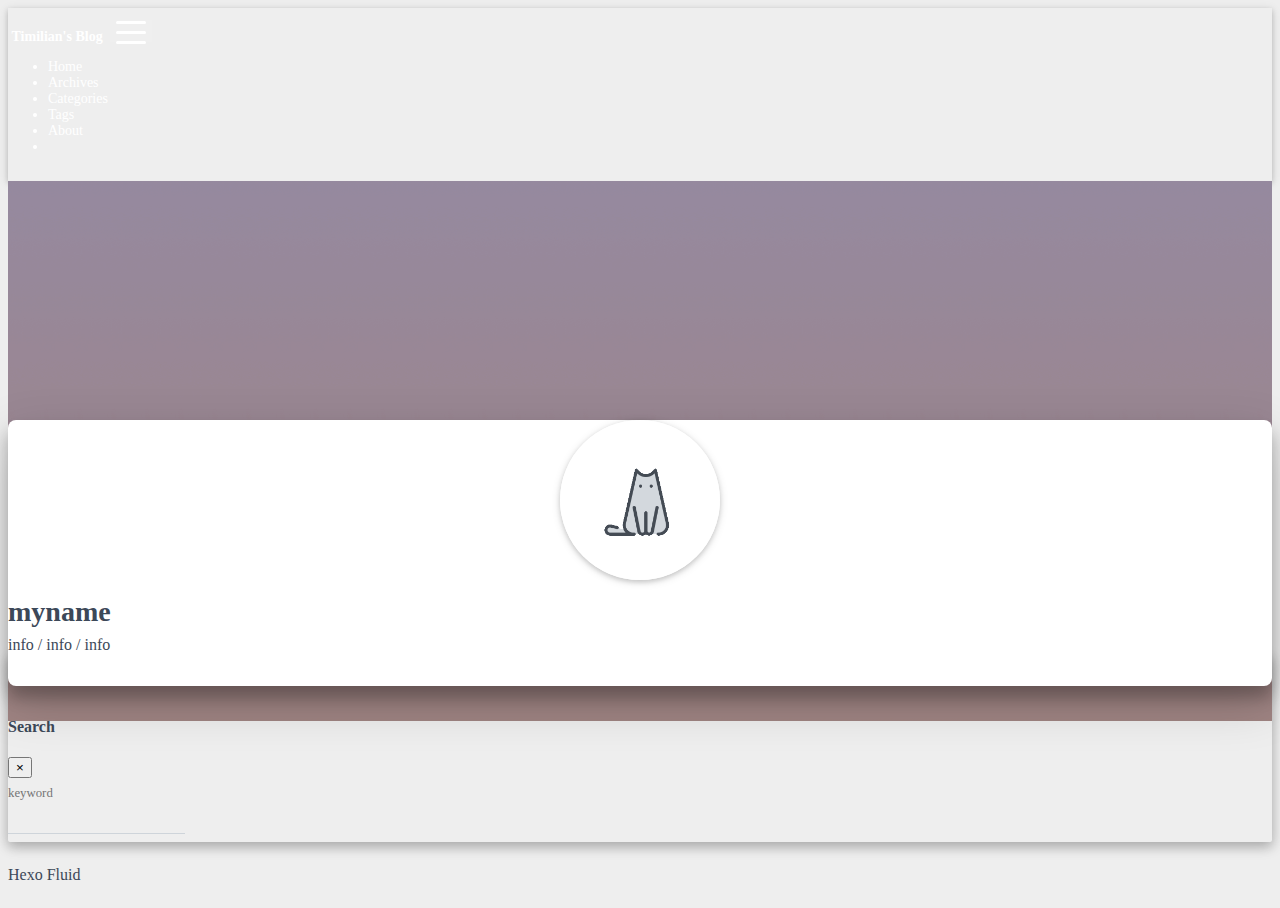
==== commit 41b79bd0: "Site updated: 2020-05-01 15:22:30" ====
--- a/about/index.html
+++ b/about/index.html
@@ -50,7 +50,7 @@
     <nav id="navbar" class="navbar fixed-top  navbar-expand-lg navbar-dark scrolling-navbar">
   <div class="container">
     <a class="navbar-brand"
-       href="/">&nbsp;<strong>Fluid</strong>&nbsp;</a>
+       href="/">&nbsp;<strong>Timilian's Blog</strong>&nbsp;</a>
 
     <button id="navbar-toggler-btn" class="navbar-toggler" type="button" data-toggle="collapse"
             data-target="#navbarSupportedContent"
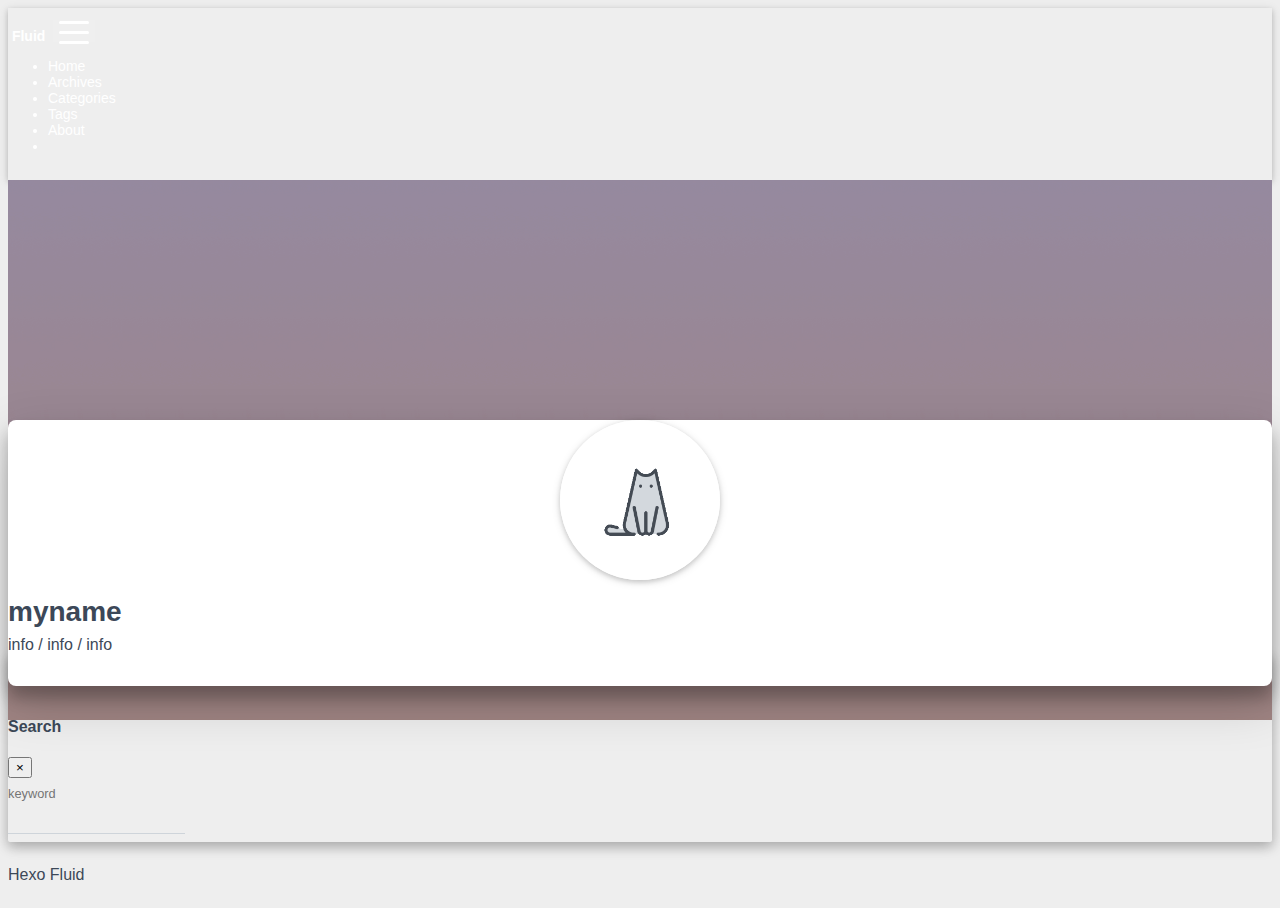
==== commit f640e08d: "Site updated: 2020-05-01 15:26:55" ====
--- a/about/index.html
+++ b/about/index.html
@@ -50,7 +50,7 @@
     <nav id="navbar" class="navbar fixed-top  navbar-expand-lg navbar-dark scrolling-navbar">
   <div class="container">
     <a class="navbar-brand"
-       href="/">&nbsp;<strong>Timilian's Blog</strong>&nbsp;</a>
+       href="/">&nbsp;<strong>Fluid</strong>&nbsp;</a>
 
     <button id="navbar-toggler-btn" class="navbar-toggler" type="button" data-toggle="collapse"
             data-target="#navbarSupportedContent"
--- a/css/main.css
+++ b/css/main.css
@@ -1,7 +1,7 @@
 html,
 body {
   font-size: 16px;
-  font-family: Georgia, serif;;
+  font-family: "SF Pro SC", "SF Pro Text", "SF Pro Icons", PingFang SC, Lantinghei SC, Microsoft Yahei, Hiragino Sans GB, Microsoft Sans Serif, WenQuanYi Micro Hei, sans-serif;
 }
 html,
 body,
@@ -560,7 +560,7 @@
 .markdown-body {
   font-size: 1rem;
   margin-bottom: 2rem;
-  font-family: Georgia, serif;;
+  font-family: "SF Pro SC", "SF Pro Text", "SF Pro Icons", PingFang SC, Lantinghei SC, Microsoft Yahei, Hiragino Sans GB, Microsoft Sans Serif, WenQuanYi Micro Hei, sans-serif;
   color: #2c3e50;
 }
 .markdown-body h1,
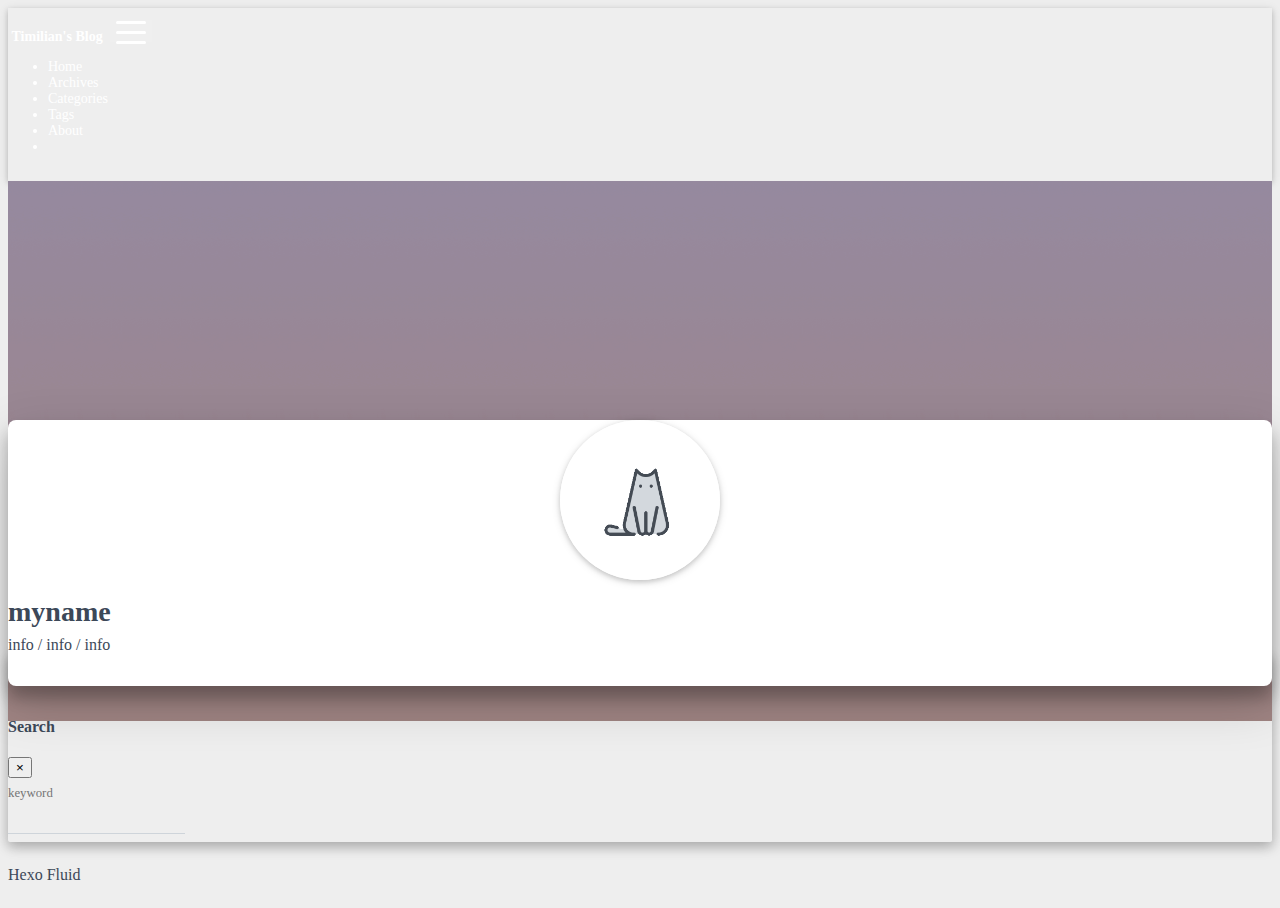
==== commit 1a6ad18e: "Site updated: 2020-05-01 15:40:37" ====
--- a/about/index.html
+++ b/about/index.html
@@ -50,7 +50,7 @@
     <nav id="navbar" class="navbar fixed-top  navbar-expand-lg navbar-dark scrolling-navbar">
   <div class="container">
     <a class="navbar-brand"
-       href="/">&nbsp;<strong>Fluid</strong>&nbsp;</a>
+       href="/">&nbsp;<strong>Timilian's Blog</strong>&nbsp;</a>
 
     <button id="navbar-toggler-btn" class="navbar-toggler" type="button" data-toggle="collapse"
             data-target="#navbarSupportedContent"
@@ -283,7 +283,7 @@
       ],
       cursorChar: "_",
       typeSpeed: 70,
-      loop: false,
+      loop: true,
     });
     typed.stop();
     $(document).ready(function () {
--- a/css/main.css
+++ b/css/main.css
@@ -1,7 +1,7 @@
 html,
 body {
   font-size: 16px;
-  font-family: "SF Pro SC", "SF Pro Text", "SF Pro Icons", PingFang SC, Lantinghei SC, Microsoft Yahei, Hiragino Sans GB, Microsoft Sans Serif, WenQuanYi Micro Hei, sans-serif;
+  font-family: Georgia, serif;;
 }
 html,
 body,
@@ -560,7 +560,7 @@
 .markdown-body {
   font-size: 1rem;
   margin-bottom: 2rem;
-  font-family: "SF Pro SC", "SF Pro Text", "SF Pro Icons", PingFang SC, Lantinghei SC, Microsoft Yahei, Hiragino Sans GB, Microsoft Sans Serif, WenQuanYi Micro Hei, sans-serif;
+  font-family: Georgia, serif;;
   color: #2c3e50;
 }
 .markdown-body h1,
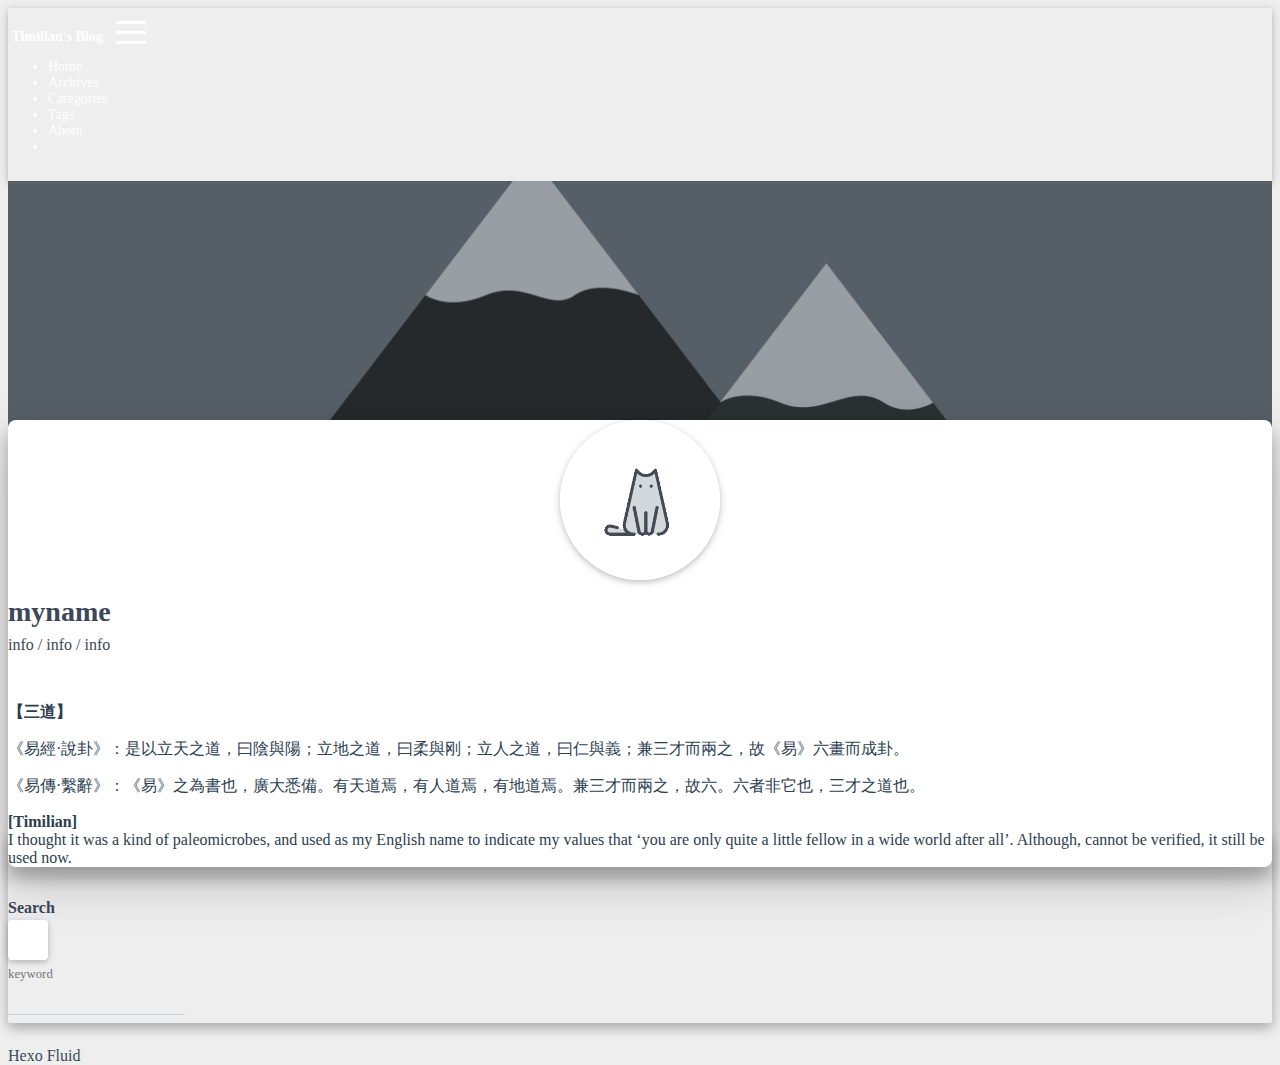
==== commit 4ed253c5: "Site updated: 2020-05-13 13:24:03" ====
--- a/about/index.html
+++ b/about/index.html
@@ -189,7 +189,11 @@
   </div>
 </div>
 <div class="mt-5 markdown-body">
-  
+  <p><strong>【三道】</strong></p>
+<p>《易經·說卦》：是以立天之道，曰陰與陽；立地之道，曰柔與刚；立人之道，曰仁與義；兼三才而兩之，故《易》六畫而成卦。</p>
+<p>《易傳·繫辭》：《易》之為書也，廣大悉備。有天道焉，有人道焉，有地道焉。兼三才而兩之，故六。六者非它也，三才之道也。</p>
+<p><strong>[Timilian]</strong><br>I thought it was a kind of paleomicrobes, and used as my English name to indicate my values that ‘you are only quite a little fellow in a wide world after all’. Although, cannot be verified, it still be used now.</p>
+
 </div>
 
               </div>
@@ -283,7 +287,7 @@
       ],
       cursorChar: "_",
       typeSpeed: 70,
-      loop: true,
+      loop: false,
     });
     typed.stop();
     $(document).ready(function () {
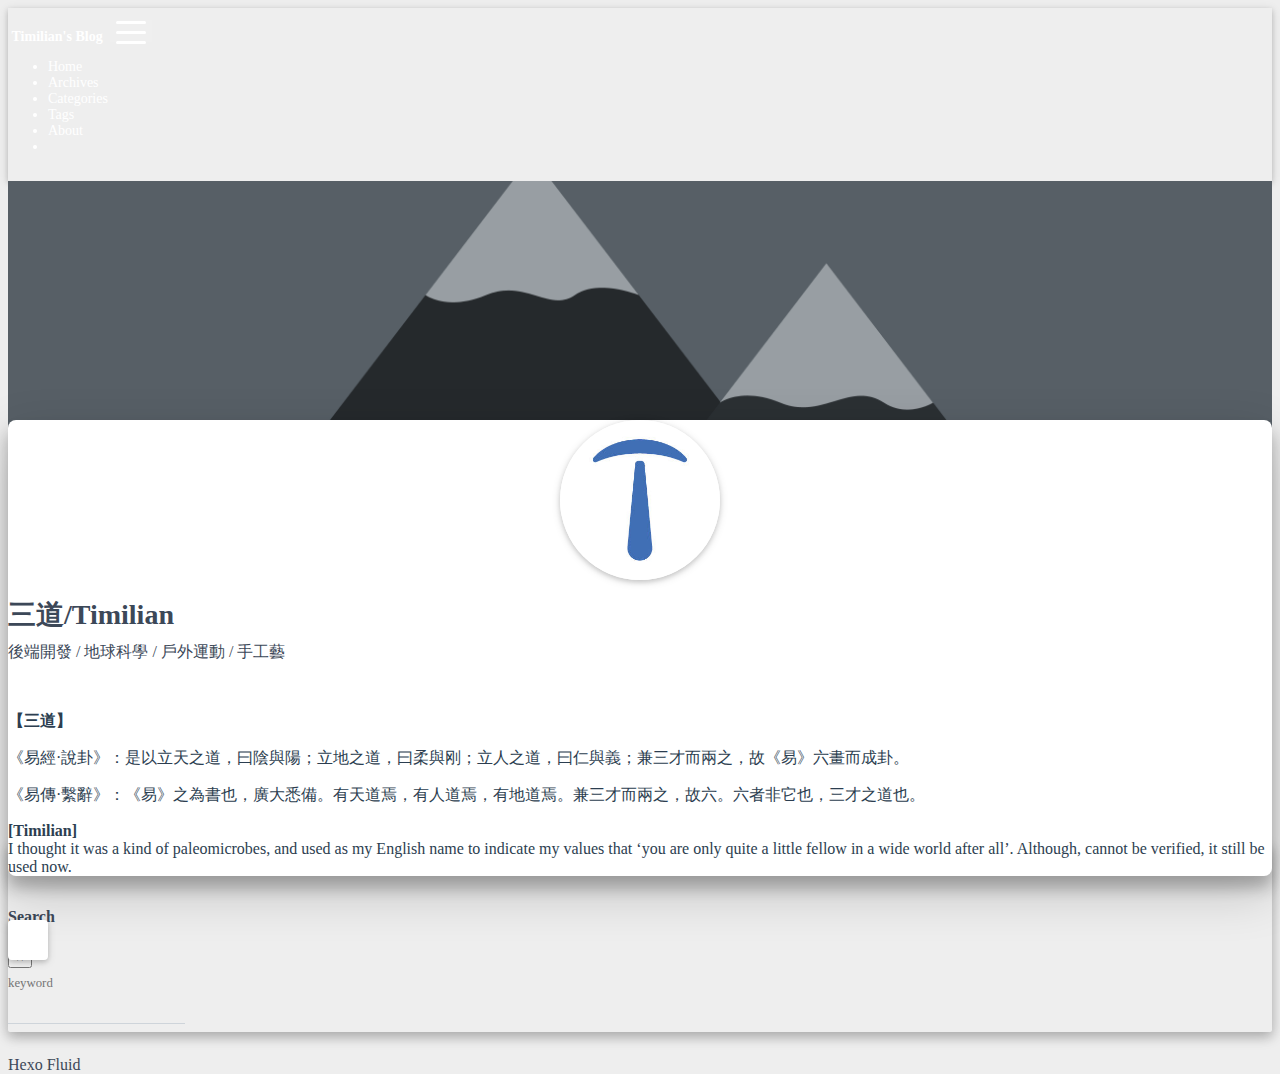
==== commit 2974b664: "Site updated: 2020-05-13 15:53:58" ====
--- a/about/index.html
+++ b/about/index.html
@@ -155,14 +155,14 @@
 
 <div class="text-center">
   <div class="about-info">
-    <div class="about-name">myname</div>
-    <div class="about-intro">info / info / info</div>
+    <div class="about-name">三道/Timilian</div>
+    <div class="about-intro">後端開發 / 地球科學 / 戶外運動 / 手工藝</div>
     <div class="about-icons">
       
         
         
         
-        <a href="https://github.com" target="_blank" rel="noopener" class="">
+        <a href="https://github.com/Timilian" target="_blank" rel="noopener" class="">
           <i class="iconfont icon-github-fill" aria-hidden="true"></i>
           
         </a>
@@ -181,7 +181,7 @@
         <a href="javascript:;" class="qr-trigger">
           <i class="iconfont icon-wechat-fill" aria-hidden="true"></i>
           
-            <img class="qr-img" src="/img/favicon.png" srcset="/img/loading.gif" alt="qrcode" />
+            <img class="qr-img" src="/img/wechat_qrcode.jpg" srcset="/img/loading.gif" alt="qrcode" />
           
         </a>
       
